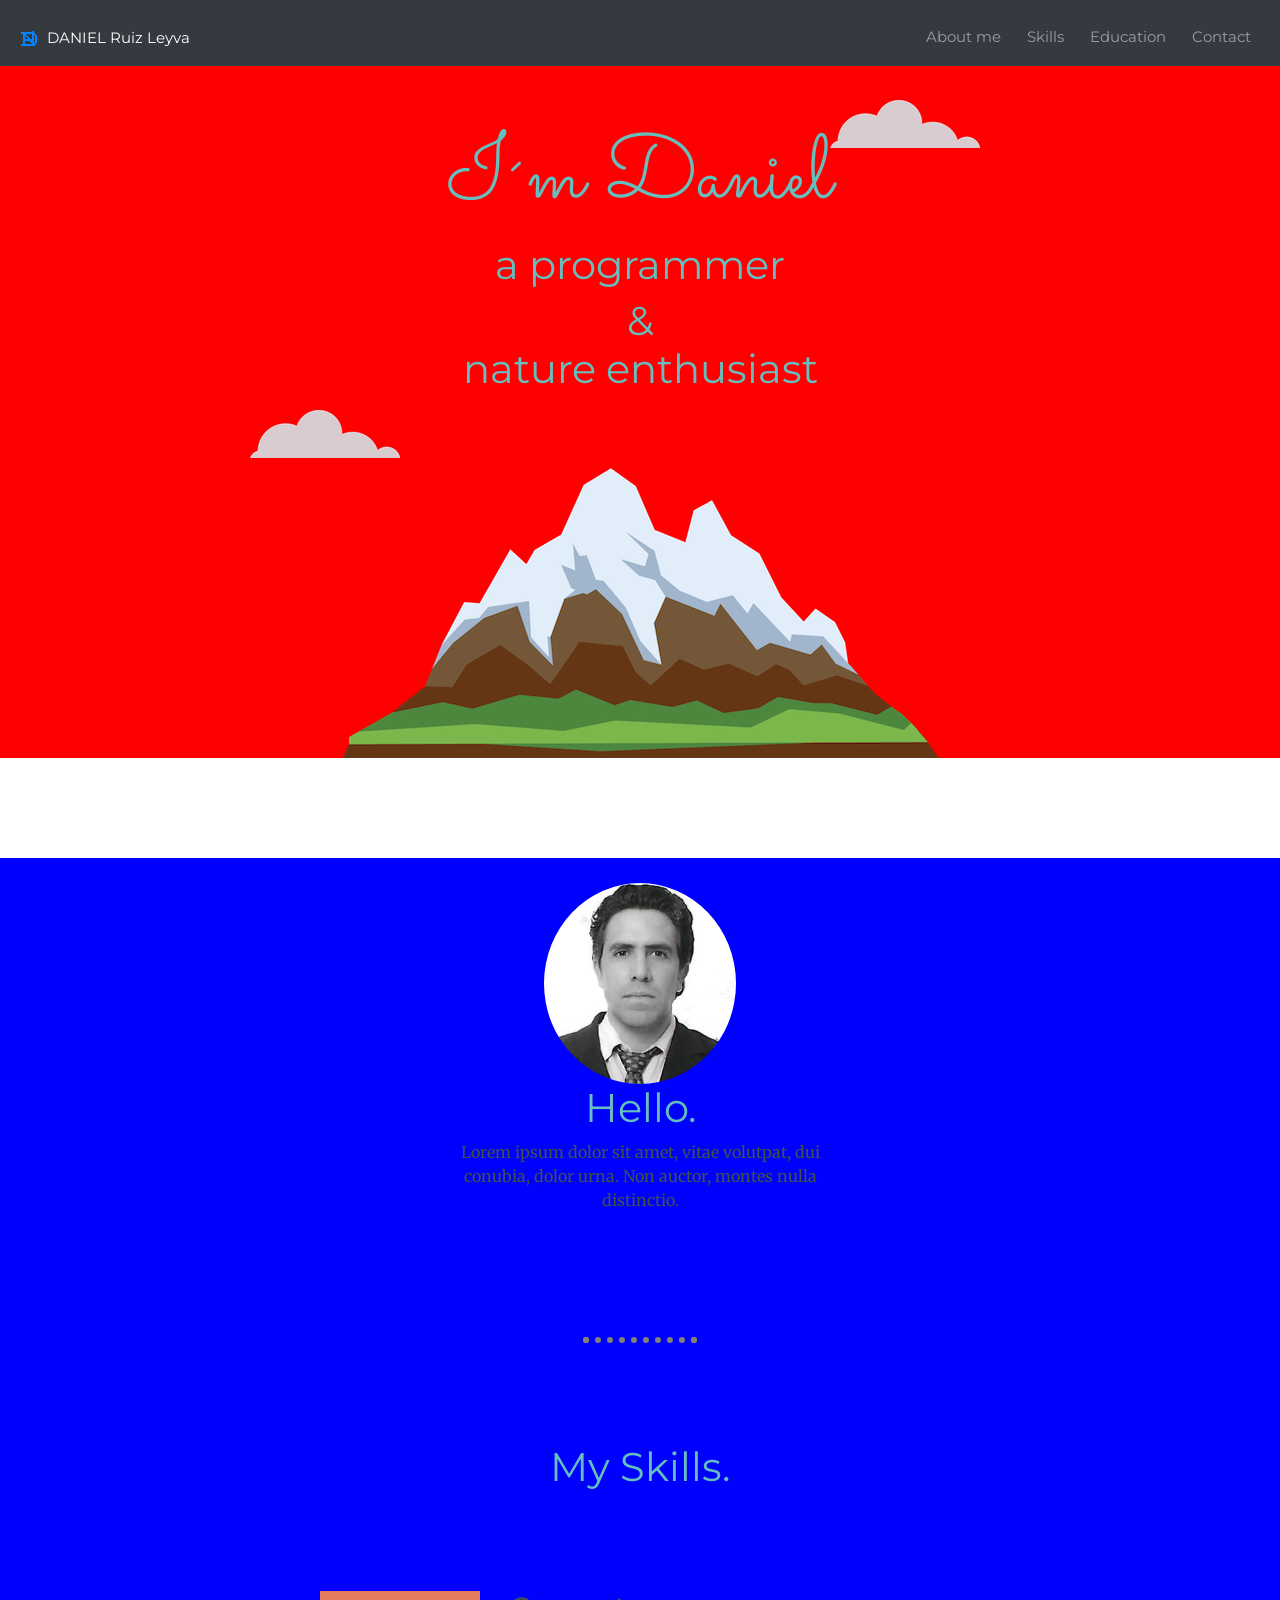
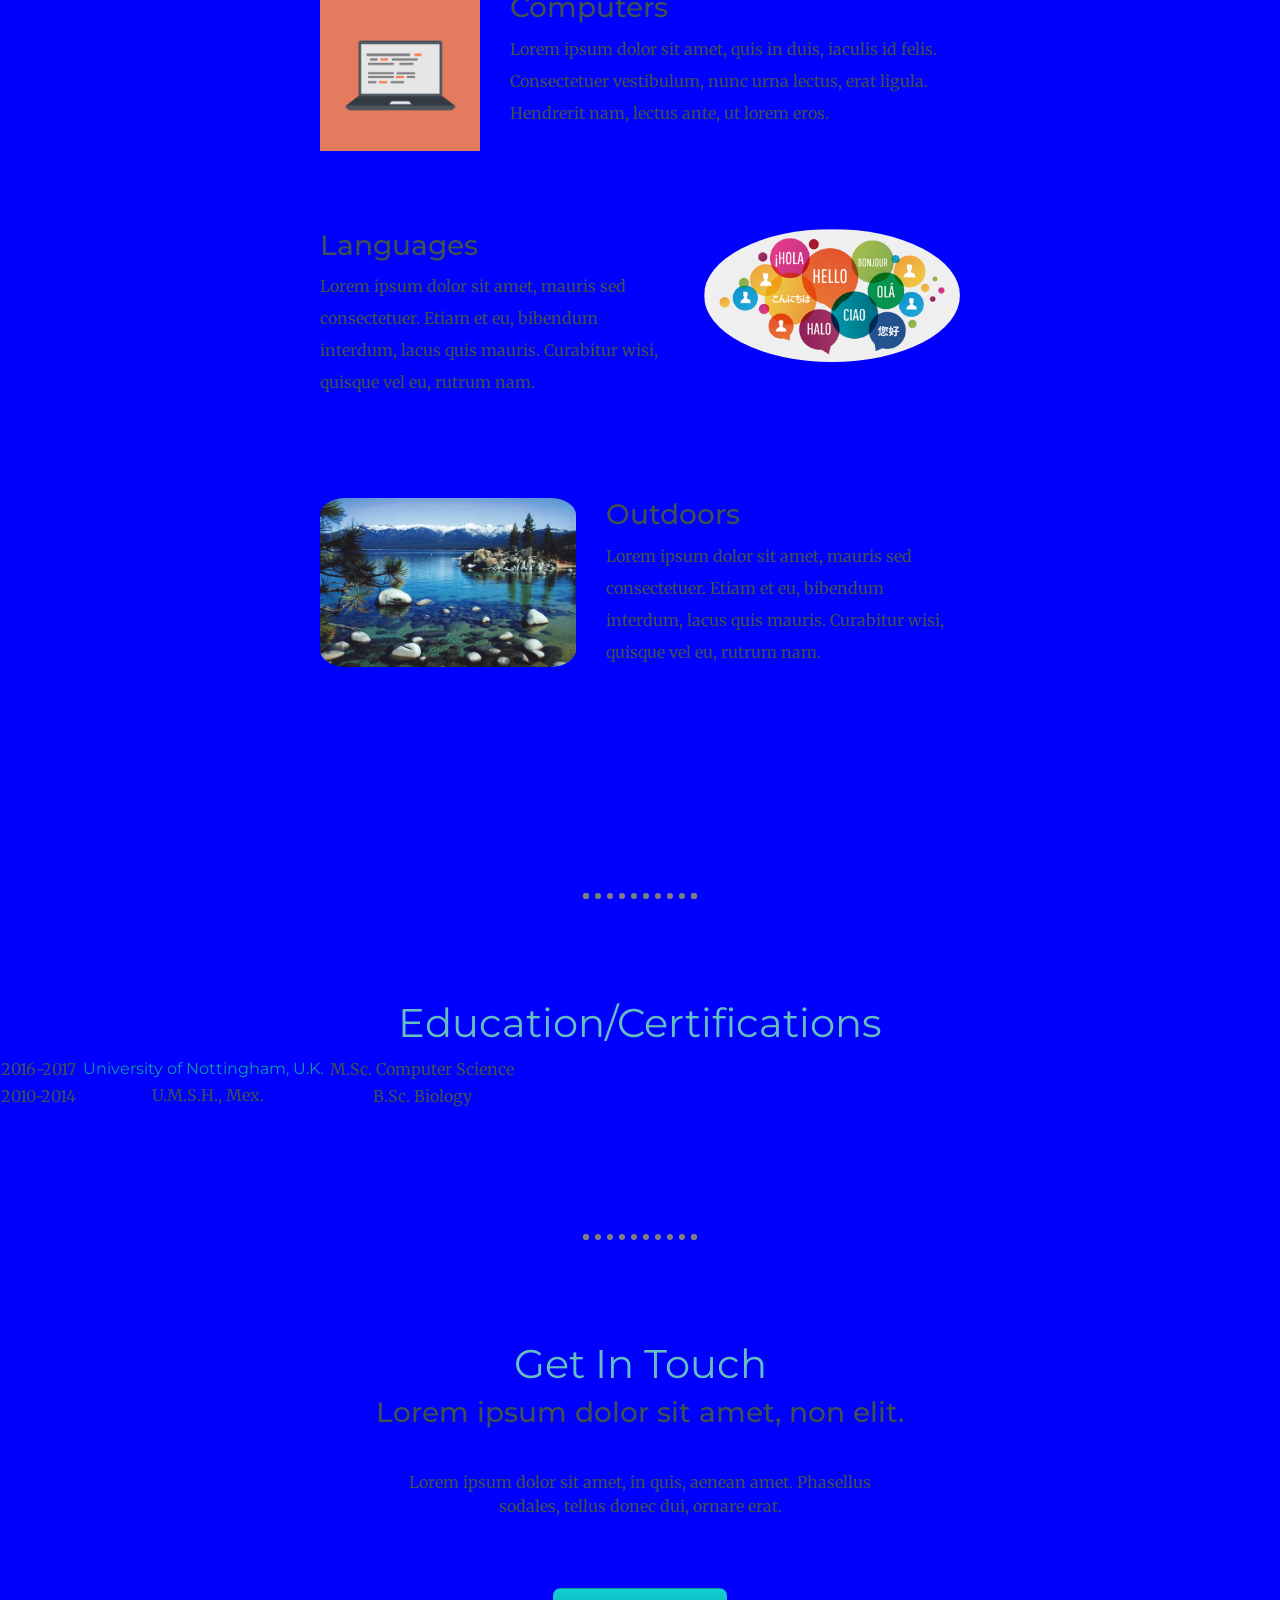
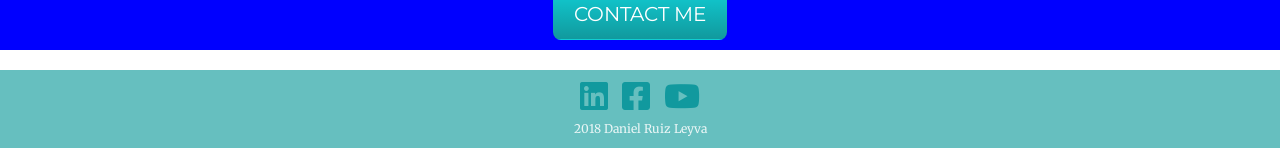
==== index.html @ 56e09401 "Add initial cv website files" ====
<!DOCTYPE html>
<html lang="en" dir="ltr">
  <head>
    <meta charset="utf-8">
    <title>Daniel Ruiz</title>

    <!-- CSS StyleSheets -->
    <link rel="stylesheet" href="https://stackpath.bootstrapcdn.com/bootstrap/4.1.3/css/bootstrap.min.css" integrity="sha384-MCw98/SFnGE8fJT3GXwEOngsV7Zt27NXFoaoApmYm81iuXoPkFOJwJ8ERdknLPMO" crossorigin="anonymous">
    <link rel="stylesheet" href="css/styles.css">

    <!-- Icon -->
    <link rel="icon" href="images/favicon.ico">

    <!-- Google Fonts -->
    <link href="https://fonts.googleapis.com/css?family=Merriweather|Montez|Montserrat|Sacramento" rel="stylesheet">

    <!-- Fontawesome Icons -->
    <link rel="stylesheet" href="https://use.fontawesome.com/releases/v5.5.0/css/all.css" integrity="sha384-B4dIYHKNBt8Bc12p+WXckhzcICo0wtJAoU8YZTY5qE0Id1GSseTk6S+L3BlXeVIU" crossorigin="anonymous">

    <!-- Bootstrap Scripts -->
    <script src="https://code.jquery.com/jquery-3.3.1.slim.min.js" integrity="sha384-q8i/X+965DzO0rT7abK41JStQIAqVgRVzpbzo5smXKp4YfRvH+8abtTE1Pi6jizo" crossorigin="anonymous"></script>
    <script src="https://cdnjs.cloudflare.com/ajax/libs/popper.js/1.14.3/umd/popper.min.js" integrity="sha384-ZMP7rVo3mIykV+2+9J3UJ46jBk0WLaUAdn689aCwoqbBJiSnjAK/l8WvCWPIPm49" crossorigin="anonymous"></script>
    <script src="https://stackpath.bootstrapcdn.com/bootstrap/4.1.3/js/bootstrap.min.js" integrity="sha384-ChfqqxuZUCnJSK3+MXmPNIyE6ZbWh2IMqE241rYiqJxyMiZ6OW/JmZQ5stwEULTy" crossorigin="anonymous"></script>

    <!-- Transparent NavBar script from: http://webseotips.com/make-transparent-navbar-visible-scrolling-bootstrap/ -->
    <script>
      $(window).scroll(function() {
      if($(this).scrollTop() > 80)  /*height in pixels when the navbar becomes navbar-default1*/
      {
          $('.navbar-default').addClass('navbar-default1');
      } else {
          $('.navbar-default').removeClass('navbar-default1');
      }
    });
    </script>
  </head>

  <body>
    <!-- Navigation Bar -->
    <nav class="navbar navbar-light fixed-top navbar-expand-lg navbar-dark bg-dark ">

       <a class="navbar-brand brand-name" href=""> <img class="brand-logo" src="images/favicon.ico" alt="">DANIEL <span>Ruiz Leyva</span></a>

       <button class="navbar-toggler" type="button" data-toggle="collapse" data-target="#navbarTogglerDemo02">
            <span class="navbar-toggler-icon"></span>
        </button>

        <div class="collapse navbar-collapse" id="navbarTogglerDemo02">

            <ul class="navbar-nav ml-auto">
                <li class="nav-item">
                    <a class="nav-link" href="#aboutme-section">About me</a>
                <li class="nav-item">
                    <a class="nav-link" href="#skills-section">Skills</a>
                </li>
                <li class="nav-item">
                    <a class="nav-link" href="#education-section">Education</a>
                </li>
                <li class="nav-item">
                    <a class="nav-link" href="#contact-section">Contact</a>
                </li>
            </ul>

        </div>
    </nav>

    <!-- Top Section Home -->
    <div class="top-container">
      <a name="home-section"></a>
      <img class="top-cloud" src="images/cloud.png" alt="">
      <h1>I´m Daniel</h1>
      <h2>a programmer</h2>
      <h2>& <br> nature enthusiast</h2>
      <img class="bottom-cloud" src="images/cloud.png" alt="">
      <img src="images/mountain.png" alt="">
    </div>

    <!-- Middle Section-->
    <div class="middle-container">
      <!--About me -->
      <a name="aboutme-section"></a>
      <div class="profile">
        <img class="photo" src="images/Yo_formal.jpg" alt="">
        <h2>Hello.</h2>
        <p class="intro">Lorem ipsum dolor sit amet, vitae volutpat, dui conubia, dolor urna. Non auctor, montes nulla distinctio.</p>
      </div>

      <a name="skills-section"></a>
      <hr>
      <!-- Skills -->
      <div class="skills">
        <h2>My Skills.</h2>
        <!-- skill 01 -->
        <div class="skill-row">
          <img class="skill01-img" src="images/computer.png" alt="">
          <h3>Computers</h3>
          <p>Lorem ipsum dolor sit amet, quis in duis, iaculis id felis. Consectetuer vestibulum, nunc urna lectus, erat ligula. Hendrerit nam, lectus ante, ut lorem eros.</p>
        </div>
        <!-- skill 02 -->
        <div class="skill-row">
          <img class="skill02-img" src="images/languages.png"  alt="">
          <h3>Languages</h3>
          <p>Lorem ipsum dolor sit amet, mauris sed consectetuer. Etiam et eu, bibendum interdum, lacus quis mauris. Curabitur wisi, quisque vel eu, rutrum nam.</p>
        </div>
        <!-- skill 03 -->
        <div class="skill-row">
          <img class="skill03-img" src="images/outdoors.jpg"  alt="">
          <h3>Outdoors</h3>
          <p>Lorem ipsum dolor sit amet, mauris sed consectetuer. Etiam et eu, bibendum interdum, lacus quis mauris. Curabitur wisi, quisque vel eu, rutrum nam.</p>
        </div>
      </div>

      <a name="education-section"></a>
      <hr>
      <!-- Education -->
      <div class="education">
        <h2>Education/Certifications</h2>
        <table aligh="right">
          <tr>
            <td>2016-2017</td>
            <td><a href="https://www.nottingham.ac.uk/" target="_blank"><img src="" alt="">University of Nottingham, U.K.</a></td>
            <td>M.Sc. Computer Science</td>
          </tr>
          <tr>
            <td>2010-2014</td>
            <td><a href="http://bios.biologia.umich.mx/index.html" target="_blank"></a><img src="" alt="">U.M.S.H., Mex.</td>
            <td>B.Sc. Biology</td>
          </tr>
        </table>
      </div>
      <a name="contact-section"></a>
      <hr>
      <!-- Contact -->
      <div class="contact-me">
        <h2>Get In Touch</h2>
        <h3>Lorem ipsum dolor sit amet, non elit.</h3>
        <p class="contact-message">Lorem ipsum dolor sit amet, in quis, aenean amet. Phasellus sodales, tellus donec dui, ornare erat.</p>
        <a class="btn" href="mailto:ruizleyvadaniel@gmail.com">CONTACT ME</a>
      </div>
    </div>

    <!-- Buttom section Links to web media -->
    <div class="buttom-container">
      <a class="footer-link" target="_blank" title="follow me on linkedin" href="#">
        <i class="icon fab fa-linkedin fa-2x"></i>
      </a>
      <a class="footer-link" target="_blank" title="follow me on facebook" href="https://www.facebook.com/daniel.ruiz.714">
        <i class="icon fab fa-facebook-square fa-2x"></i>
      </a>
      <a class="footer-link" target="_blank" title="follow me on youtube" href="https://www.youtube.com/PLACEHOLDER">
        <i class="icon fab fa-youtube fa-2x"></i>
      </a>
      <p class="copyright">2018 Daniel Ruiz Leyva</p>
    </div>

  </body>
</html>
---- css/styles.css ----
body{
  margin: 0;
  text-align: center;
  font-family: 'Merriweather', serif;
  color:#40514E;
}


h1{
  color: #66BFBF;
  margin: 0, auto;
  font-family: 'Sacramento', cursive;
  font-size:5.625rem;
  font-weight: normal;
}

h2{
  color: #66BFBF;
  font-family: 'Montserrat', sans-serif;
  font-size:2.5rem;
  font-weight: normal;
}

h3{
  color: 11999E;
  font-family: 'Montserrat', sans-serif;
}

hr{
  border:dotted grey 6px;
  border-bottom: none;
  width: 8%;
  margin: 100px auto;
}

a{
  color:#11999E;
  font-family: 'Montserrat', sans-serif;
  margin: 10px 5px;
  text-decoration: none;
}
a:hover{
  color: #EAF6F6;
}

table{
  align-content: center;
}
.footerlink-img{
  width: 1.5%;

}

.copyright{
  color:#EAF6F6;
  font-size:0.75rem;
  padding-top:5px;
  margin: 0px;
}

.top-container{
  /* background-color:#E4F9F5; */
  background-color:red;
  position: relative;
  padding-top:100px;
}

.middle-container{
  margin-top:100px;
  margin-bottom:20px;
  background-color:blue;

}

.buttom-container{
  background-color:#66BFBF;
  padding: 10px 0 10px;
  margin-top: 4px;

}

.skill-row{
  width: 50%;
  margin: 100px auto 100px auto;
  text-align: left;
  line-height: 2;

}

.top-cloud{
  position: absolute;
  right: 300px;
  top: 100px;
}

.bottom-cloud{
  position: absolute;
  left: 250px;
  bottom:300px;
}

.skill01-img{
  width: 25%;
  float: left;
  margin-right:30px;
}

.skill02-img{
  width: 40%;
  float: right;
  margin-left: 30px;
  border-radius: 50%;
}

.skill03-img{
  width: 40%;
  float: left;
  margin-right: 30px;
  border-radius: 10%;
}

.intro{
  width:30%;
  margin:auto;
}

.photo{
  width:15%;
  border-radius: 50%;
}
.navbar{
  font-size:15px;
}

.nav-item{
  height: 50px;
}

.brand-logo{
  padding-right: 10px;
}

.brand-name{
  font-size:15px;
  margin-top:0;
  margin-bottom: 0;
  padding-top: 15px;
}


.contact-message{
  width: 40%;
  margin: 40px auto 60px;
}

.btn {
  background: #11CDD4;
  background-image: -webkit-linear-gradient(top, #11CDD4, #11999D);
  background-image: -moz-linear-gradient(top, #11CDD4, #11999D);
  background-image: -ms-linear-gradient(top, #11CDD4, #11999D);
  background-image: -o-linear-gradient(top, #11CDD4, #11999D);
  background-image: linear-gradient(to bottom, #11CDD4, #11999D);
  -webkit-border-radius: 8;
  -moz-border-radius: 8;
  border-radius: 8px;
  font-family: 'Montserrat', sans-serif;
  color: #ffffff;
  font-size: 20px;
  padding: 10px 20px 10px 20px;
  text-decoration: none;
}

.btn:hover {
  background: #30E3CB;
  background-image: -webkit-linear-gradient(top, #30E3CB, #2BC4AD);
  background-image: -moz-linear-gradient(top, #30E3CB, #2BC4AD);
  background-image: -ms-linear-gradient(top, #30E3CB, #2BC4AD);
  background-image: -o-linear-gradient(top, #30E3CB, #2BC4AD);
  background-image: linear-gradient(to bottom, #30E3CB, #2BC4AD);
  text-decoration: none;
}

.navbar-default1 {
  background-color: rgba(0,0,0,0.51);
  border-color: rgba(0,0,0,0.51);
}
.navbar-default1 .navbar-brand {
  color: #ecf0f1;
}
.navbar-default1 .navbar-brand:hover,
.navbar-default1 .navbar-brand:focus {
  color: #ecdbff;
}
.navbar-default1 .navbar-text {
  color: #ecf0f1;
}
.navbar-default1 .navbar-nav > li > a {
  color: #ecf0f1;
}
.navbar-default1 .navbar-nav > li > a:hover,
.navbar-default1 .navbar-nav > li > a:focus {
  color: #ecdbff;
}
.navbar-default1 .navbar-nav > .active > a,
.navbar-default1 .navbar-nav > .active > a:hover,
.navbar-default1 .navbar-nav > .active > a:focus {
  color: #ecdbff;
  background-color: #8e44ad;
}
.navbar-default1 .navbar-nav > .open > a,
.navbar-default1 .navbar-nav > .open > a:hover,
.navbar-default1 .navbar-nav > .open > a:focus {
  color: #ecdbff;
  background-color: #8e44ad;
}
.navbar-default1 .navbar-toggle {
  border-color: #8e44ad;
}
.navbar-default1 .navbar-toggle:hover,
.navbar-default1 .navbar-toggle:focus {
  background-color: #8e44ad;
}
.navbar-default1 .navbar-toggle .icon-bar {
  background-color: #ecf0f1;
}
.navbar-default1 .navbar-collapse,
.navbar-default1 .navbar-form {
  border-color: #ecf0f1;
}
.navbar-default1 .navbar-link {
  color: #ecf0f1;
}
.navbar-default1 .navbar-link:hover {
  color: #ecdbff;
}

@media (max-width: 767px) {
  .navbar-default1 .navbar-nav .open .dropdown-menu > li > a {
    color: #ecf0f1;
  }
  .navbar-default1 .navbar-nav .open .dropdown-menu > li > a:hover,
  .navbar-default1 .navbar-nav .open .dropdown-menu > li > a:focus {
    color: #ecdbff;
  }
  .navbar-default1 .navbar-nav .open .dropdown-menu > .active > a,
  .navbar-default1 .navbar-nav .open .dropdown-menu > .active > a:hover,
  .navbar-default1 .navbar-nav .open .dropdown-menu > .active > a:focus {
    color: #ecdbff;
    background-color: #8e44ad;
  }
}
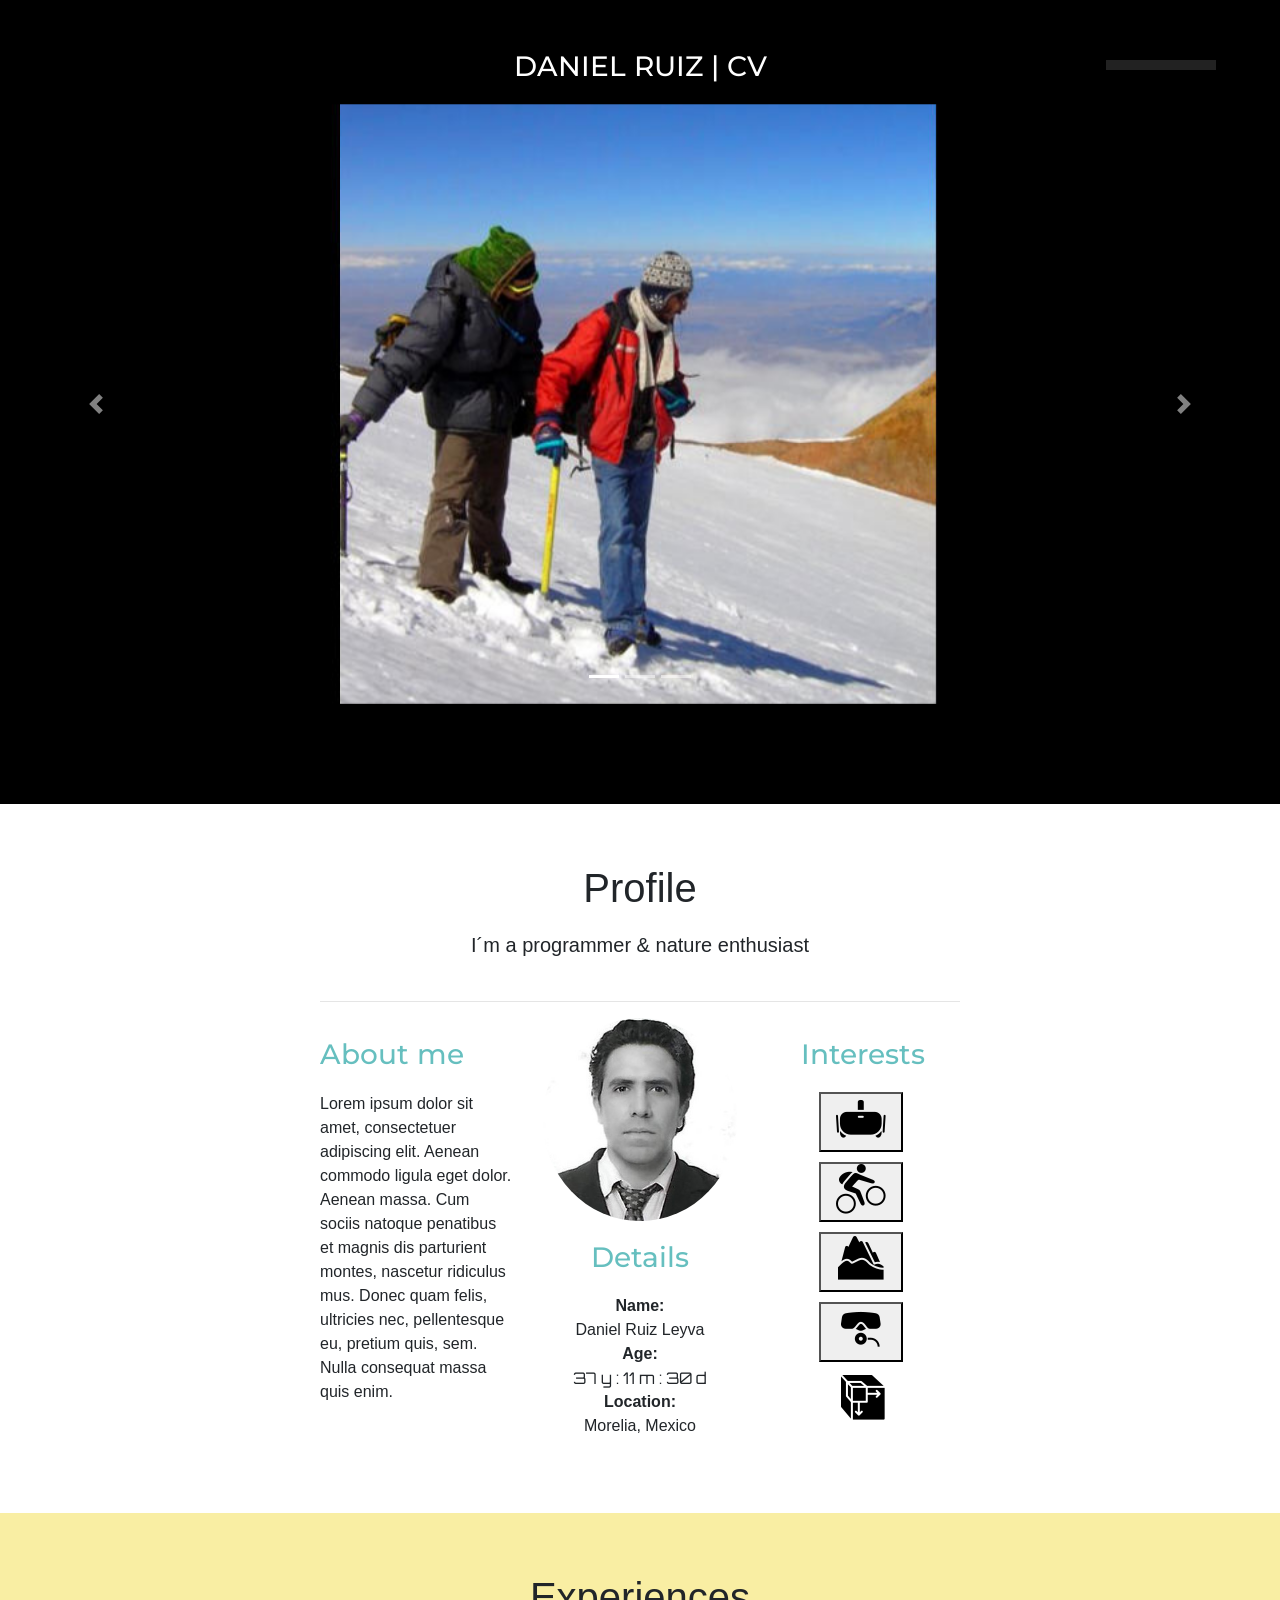
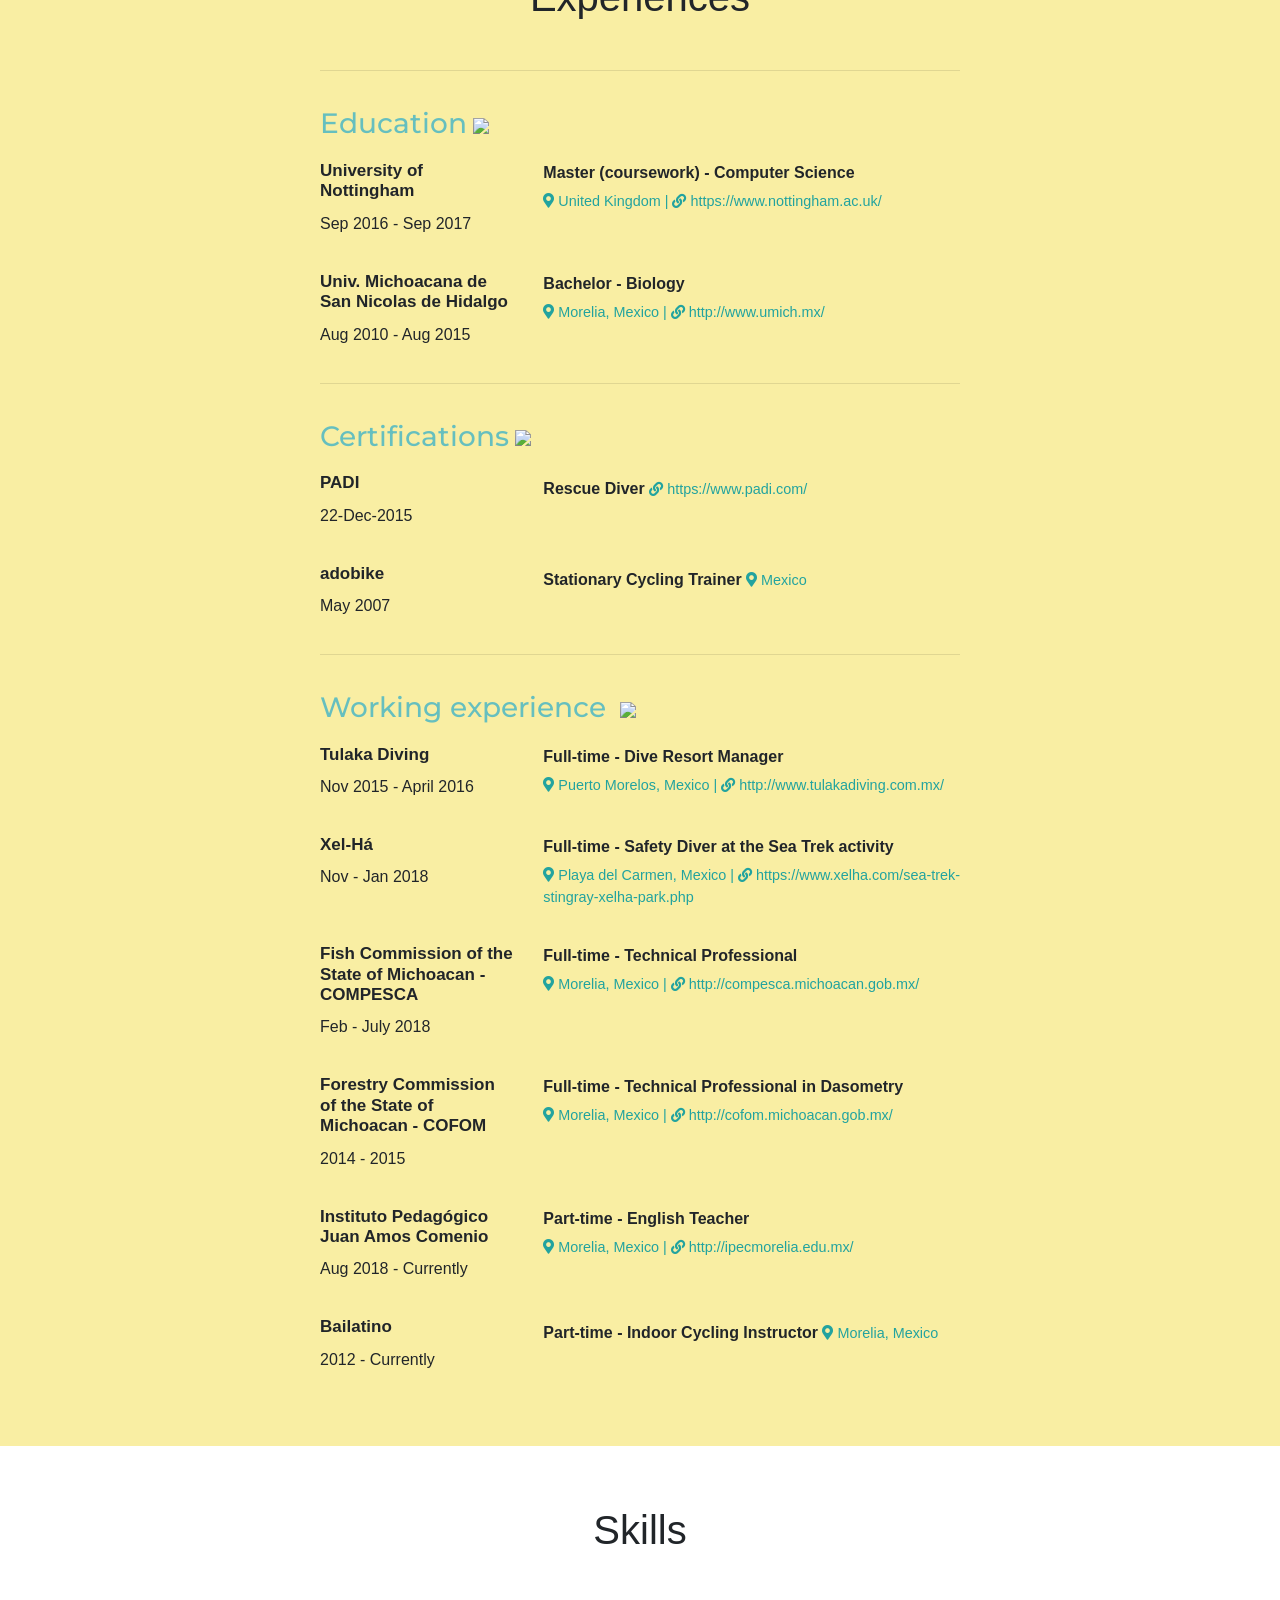
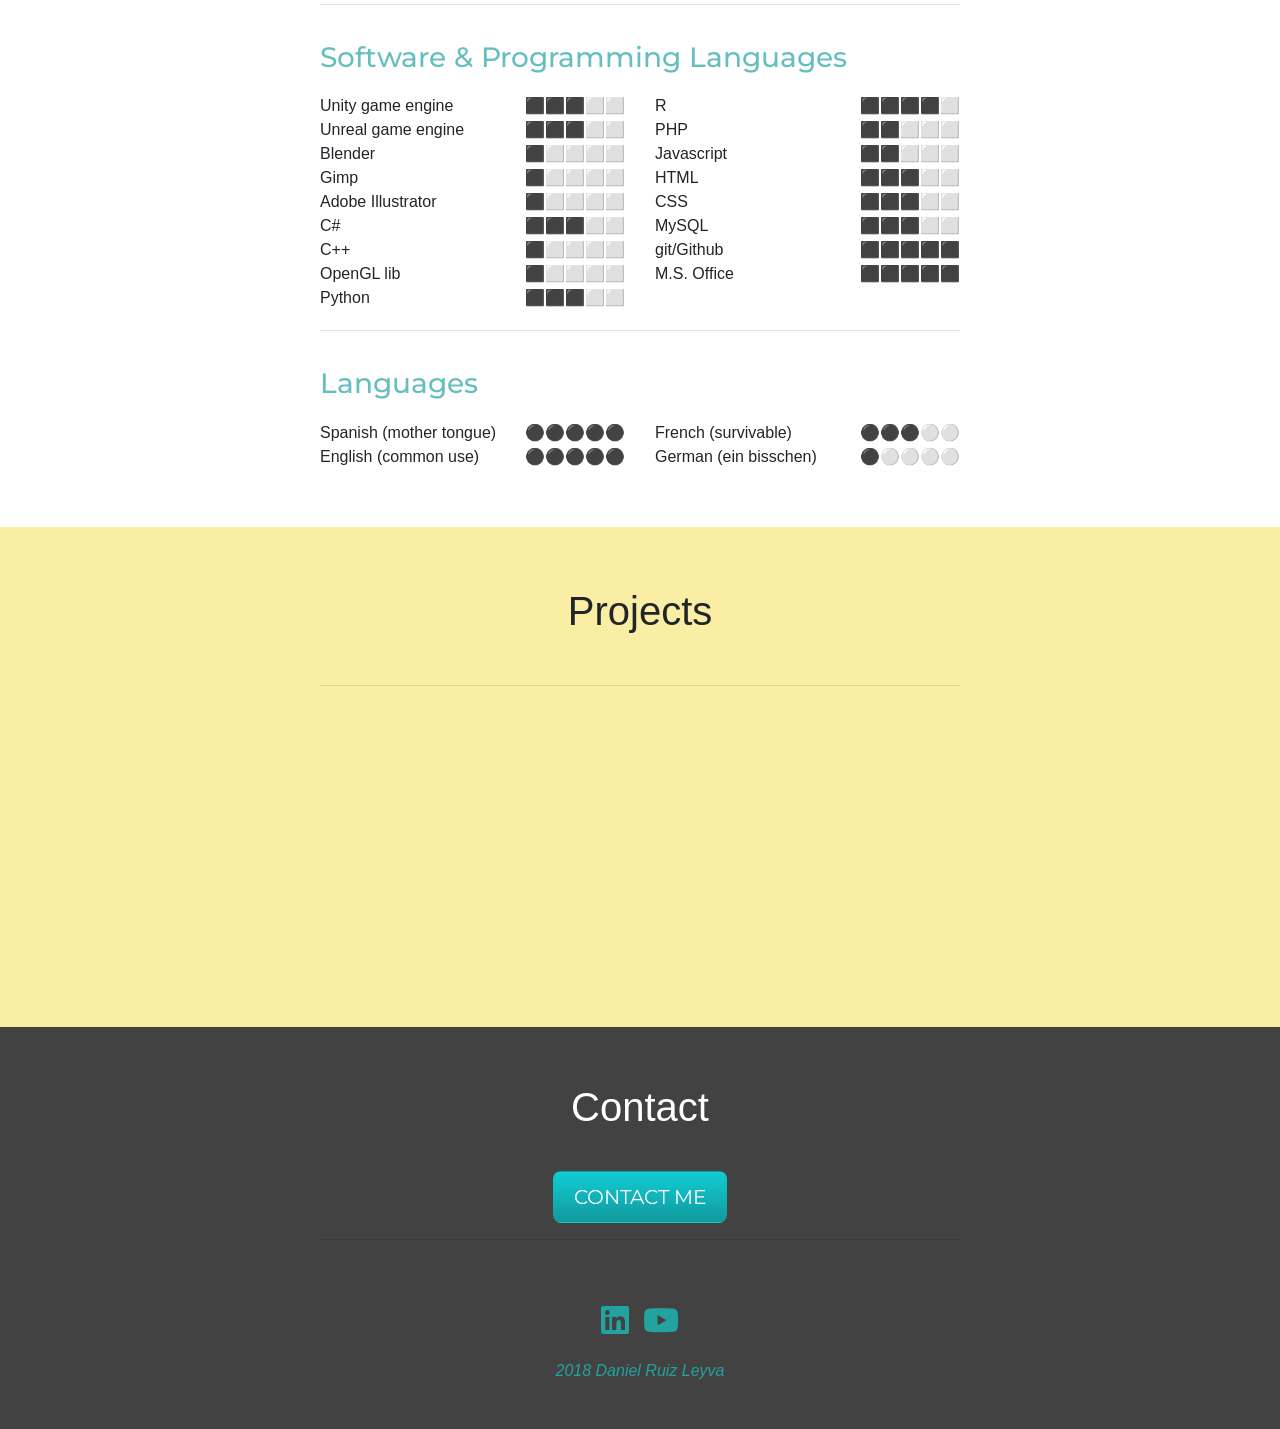
==== commit c2dbefda: "Add files via upload" ====
--- a/index.html
+++ b/index.html
@@ -1,157 +1,614 @@
-<!DOCTYPE html>
-<html lang="en" dir="ltr">
-  <head>
-    <meta charset="utf-8">
-    <title>Daniel Ruiz</title>
-
-    <!-- CSS StyleSheets -->
-    <link rel="stylesheet" href="https://stackpath.bootstrapcdn.com/bootstrap/4.1.3/css/bootstrap.min.css" integrity="sha384-MCw98/SFnGE8fJT3GXwEOngsV7Zt27NXFoaoApmYm81iuXoPkFOJwJ8ERdknLPMO" crossorigin="anonymous">
-    <link rel="stylesheet" href="css/styles.css">
-
-    <!-- Icon -->
-    <link rel="icon" href="images/favicon.ico">
-
-    <!-- Google Fonts -->
+<DOCTYPE html>
+<html lang="en" dir="ltr">
+  <head>
+    <meta charset="utf-8">
+    <title>Daniel Ruiz | CV</title>
+
+    <!-- CSS StyleSheets -->
+    <!-- BOOTSTRAP -->
+    <link rel="stylesheet" href="https://stackpath.bootstrapcdn.com/bootstrap/4.1.3/css/bootstrap.min.css" integrity="sha384-MCw98/SFnGE8fJT3GXwEOngsV7Zt27NXFoaoApmYm81iuXoPkFOJwJ8ERdknLPMO" crossorigin="anonymous">
+
+    <!-- Own style -->
+    <link rel="stylesheet" href="css/styles.css">
+
+    <!-- My logo Icon -->
+    <link rel="icon" href="images/favicon (2).ico">
+
+    <!-- Google Fonts -->
     <link href="https://fonts.googleapis.com/css?family=Merriweather|Montez|Montserrat|Sacramento" rel="stylesheet">
-
-    <!-- Fontawesome Icons -->
-    <link rel="stylesheet" href="https://use.fontawesome.com/releases/v5.5.0/css/all.css" integrity="sha384-B4dIYHKNBt8Bc12p+WXckhzcICo0wtJAoU8YZTY5qE0Id1GSseTk6S+L3BlXeVIU" crossorigin="anonymous">
-
-    <!-- Bootstrap Scripts -->
-    <script src="https://code.jquery.com/jquery-3.3.1.slim.min.js" integrity="sha384-q8i/X+965DzO0rT7abK41JStQIAqVgRVzpbzo5smXKp4YfRvH+8abtTE1Pi6jizo" crossorigin="anonymous"></script>
-    <script src="https://cdnjs.cloudflare.com/ajax/libs/popper.js/1.14.3/umd/popper.min.js" integrity="sha384-ZMP7rVo3mIykV+2+9J3UJ46jBk0WLaUAdn689aCwoqbBJiSnjAK/l8WvCWPIPm49" crossorigin="anonymous"></script>
-    <script src="https://stackpath.bootstrapcdn.com/bootstrap/4.1.3/js/bootstrap.min.js" integrity="sha384-ChfqqxuZUCnJSK3+MXmPNIyE6ZbWh2IMqE241rYiqJxyMiZ6OW/JmZQ5stwEULTy" crossorigin="anonymous"></script>
-
-    <!-- Transparent NavBar script from: http://webseotips.com/make-transparent-navbar-visible-scrolling-bootstrap/ -->
-    <script>
-      $(window).scroll(function() {
-      if($(this).scrollTop() > 80)  /*height in pixels when the navbar becomes navbar-default1*/
-      {
-          $('.navbar-default').addClass('navbar-default1');
-      } else {
-          $('.navbar-default').removeClass('navbar-default1');
-      }
-    });
-    </script>
-  </head>
-
-  <body>
-    <!-- Navigation Bar -->
-    <nav class="navbar navbar-light fixed-top navbar-expand-lg navbar-dark bg-dark ">
-
-       <a class="navbar-brand brand-name" href=""> <img class="brand-logo" src="images/favicon.ico" alt="">DANIEL <span>Ruiz Leyva</span></a>
-
-       <button class="navbar-toggler" type="button" data-toggle="collapse" data-target="#navbarTogglerDemo02">
-            <span class="navbar-toggler-icon"></span>
-        </button>
-
-        <div class="collapse navbar-collapse" id="navbarTogglerDemo02">
-
-            <ul class="navbar-nav ml-auto">
-                <li class="nav-item">
-                    <a class="nav-link" href="#aboutme-section">About me</a>
-                <li class="nav-item">
-                    <a class="nav-link" href="#skills-section">Skills</a>
-                </li>
-                <li class="nav-item">
-                    <a class="nav-link" href="#education-section">Education</a>
-                </li>
-                <li class="nav-item">
-                    <a class="nav-link" href="#contact-section">Contact</a>
-                </li>
+    <link href="https://fonts.googleapis.com/css?family=Orbitron" rel="stylesheet">
+
+    <!-- Fontawesome Icons/icons8.com -->
+    <link rel="stylesheet" href="https://use.fontawesome.com/releases/v5.5.0/css/all.css" integrity="sha384-B4dIYHKNBt8Bc12p+WXckhzcICo0wtJAoU8YZTY5qE0Id1GSseTk6S+L3BlXeVIU" crossorigin="anonymous">
+    <a href="https://icons8.com/icon/89300/oculus-rift-filled"></a>
+  </head>
+
+  <body>
+    <!-- Navigation Bar -->
+    <!-- <nav class="navbar navbar-light fixed-top navbar-expand-lg navbar-dark bg-dark ">
+
+       <a class="navbar-brand brand-name" href="#home"> <img class="brand-logo" src="images/favicon.ico" alt="">ANIEL <span></span></a>
+
+       <button class="navbar-toggler" type="button" data-toggle="collapse" data-target="#navbarTogglerDemo02">
+            <span class="navbar-toggler-icon"></span>
+        </button>
+
+        <div class="collapse navbar-collapse" id="navbarTogglerDemo02">
+
+            <ul class="navbar-nav ml-auto">
+                <li class="nav-item">
+                    <a class="nav-link" href="#profile">Profile</a>
+                <li class="nav-item">
+                    <a class="nav-link" href="#experiences">Experiences</a>
+                </li>
+                <li class="nav-item">
+                    <a class="nav-link" href="#skills">Skills</a>
+                </li>
+                <li class="nav-item">
+                    <a class="nav-link" href="#contact">Contact</a>
+                </li>
+            </ul>
+        </div>
+    </nav> -->
+
+    <nav class="navbar navbar-default fixed" id="navbar-example" role="navigation">
+          <!-- Brand and toggle get grouped for better mobile display -->
+          <div class="navbar-header">
+            <button type="button" class="navbar-toggler" data-toggle="collapse" data-target=".navbar-ex1-collapse">
+              <span class="sr-only">Toggle navigation</span>
+              <span class="icon-bar"></span>
+              <span class="icon-bar"></span>
+              <span class="icon-bar"></span>
+            </button>
+          </div>
+
+          <!-- Collect the nav links, forms, and other content for toggling -->
+          <div class="collapse navbar-collapse navbar-ex1-collapse">
+            <ul class="nav navbar-nav">
+              <li class="active"><a href="#home">Home</a></li>
+              <li><a href="#profile">Profile</a></li>
+              <li><a href="#experiences">Experiences</a></li>
+              <li><a href="#skills">Skills</a></li>
+                        <li><a href="#projects">Projects</a></li>
+              <li><a href="#contact">Contact</a></li>
             </ul>
+          </div><!-- /.navbar-collapse -->
+        </nav>
+
+    <!-- Home -->
+    <section id="home">
+      <h3 class="brand">DANIEL RUIZ | CV</h3>
+      <!-- <img class="brand-logo" src="images/favicon.ico" alt="">DANIEL</img> -->
+        <div id="carouselExampleIndicators" class="carousel slide" data-ride="carousel" data-interval="3000">
+          <ol class="carousel-indicators">
+            <li data-target="#carouselExampleIndicators" data-slide-to="0" class="active"></li>
+            <li data-target="#carouselExampleIndicators" data-slide-to="1"></li>
+            <li data-target="#carouselExampleIndicators" data-slide-to="2"></li>
+          </ol>
+          <div class="carousel-inner">
+            <div class="carousel-item active">
+              <img class="d-block w-100 car-img" src="images/home-orizaba.jpg" alt="First slide">
+            </div>
+            <div class="carousel-item">
+              <img class="d-block w-100 car-img" src="images/hiking-dinorwic-small.jpg" alt="First slide">
+            </div>
+            <div class="carousel-item">
+              <img class= "d-block w-100" src="images/diving.jpg" alt="Second slide">
+            </div>
+            <!-- <div class="carousel-item">
+              <img class="d-block w-100" src="images/diving.jpg" alt="Third slide">
+            </div> -->
+          </div>
+          <a class="carousel-control-prev" href="#carouselExampleIndicators" role="button" data-slide="prev">
+            <span class="carousel-control-prev-icon" aria-hidden="true"></span>
+            <span class="sr-only">Previous</span>
+          </a>
+          <a class="carousel-control-next" href="#carouselExampleIndicators" role="button" data-slide="next">
+            <span class="carousel-control-next-icon" aria-hidden="true"></span>
+            <span class="sr-only">Next</span>
+          </a>
+        </div>
+    </section>
+
+    <!-- Profile -->
+    <section id="profile">
+      <h2>Profile</h2>
+      <p class="lead">I´m a programmer & nature enthusiast</p>
+      <div class="container-fluid">
+        <hr>
+        <div class="row">
+          <div class="col-md-4">
+              <h3>About me</h3>
+          		<p>
+          			Lorem ipsum dolor sit amet, consectetuer adipiscing elit. Aenean commodo ligula eget dolor. Aenean massa. Cum sociis natoque penatibus et magnis dis parturient montes, nascetur ridiculus mus. Donec quam felis, ultricies nec, pellentesque eu, pretium quis, sem. Nulla consequat massa quis enim.
+              </p>
+            </div>
+          <div class="col-md-4 text-center">
+            <img class="profile-img" src="images/Yo_formal.jpg" alt="Daniel photo" width="246" height="246">
+            <h3>Details</h3>
+            <p class="details">
+            			<strong>Name:</strong><br>
+            			Daniel Ruiz Leyva<br>
+            			<strong>Age:</strong><br>
+                  <div class="digital">
+                    <span class="years">0</span> y : <span class="months">0</span> m : <span class="days">0</span> d<br>
+                  </div>
+            			<strong>Location:</strong><br>
+            			Morelia, Mexico
+            </p>
+          </div>
+          <div class="col-md-4 text-center">
+            <h3>Interests</h3>
+            <ul class="no-bullets">
+            <li><button class="profile-button vr"><img class="interest-img" src="images\icons8-oculus-rift-filled-50.png" alt=""></button></li>
+            <li><button class="profile-button cycling"><img class="interest-img" src="images\icons8-cycling-mountain-bike-filled-50.png" alt=""></button></li>
+            <li><button class="profile-button hiking"><img class="interest-img" src="images\icons8-alps-filled-50.png" alt=""></button></li>
+            <li><button class="profile-button scuba"><img class="interest-img" src="images\icons8-scuba-mask-filled-50.png" alt=""></button></li>
+            <li><img class="interest-img" src="images\icons8-3d-model-filled-50.png" alt=""></li>
+            </ul>
+              </p>
+            </div>
+        </div>
+      </div>
+    </section>
+
+    <!-- Experiences -->
+    <section id="experiences">
+      <h2>Experiences</h2>
+      <div class="container-fluid">
+        <hr>
+        <div class="education">
+
+
+          <h3>Education<button type="button" name="button"><img src="https://img.icons8.com/material-rounded/16/000000/chevron-down.png"></button></h3>
+            <div class="row">
+            <div class="col-md-4">
+              <h4><strong>University of Nottingham</strong></h4>
+              <p class="experience-period">
+                Sep 2016 - Sep 2017
+              </p>
+            </div>
+            <div class="col-md-8">
+              <p>
+                <strong>Master (coursework) - Computer Science</strong>
+                <span class="hidden title-experience">
+                I acquired practical experience on relational database design and implementation, principles of web interface programming,
+                object-oriented programming. The theory about systems and networks was covered   too. I focused my elective modules on games design and programming, computer graphics principles, and virtual reality technologies.
+                <br><span class="attachment-experience"><strong>Dissertation (serious games):</strong>
+                  "Qualitative evaluation of interaction techniques for a virtual underwater environment for simulation of scuba diving training and experiences."
+                  <br>I designed, programmed and evaluated the control mechanics for a v.r. game that runs on Oculus Rift.  The prototype was conceived as a tool to improve the education of diving concepts and to review underwater rescue manoeuvres in an interactive and immersive manner.</span>
+                </span>
+                <span class="experience-details">
+                  <span class="fas fa-map-marker-alt"></span>
+                  <span class="location">United Kingdom</span>
+                  <span class="seperator">|</span>
+                  <span class="link">
+                    <span class="fas fa-link"></span>
+                    <a href="https://www.nottingham.ac.uk/" target="_blank">https://www.nottingham.ac.uk/</a>
+  					      </span>
+                </span>
+              </p>
+            </div>
+          </div>
+            <div class="row">
+            <div class="col-md-4">
+              <h4><strong>Univ. Michoacana de San Nicolas de Hidalgo</strong></h4>
+              <p class="experience-period">
+                Aug 2010 - Aug 2015
+              </p>
+            </div>
+            <div class="col-md-8">
+              <p>
+                <strong>Bachelor - Biology</strong>
+                <span class="hidden title-experience">
+                  The education gave me a comprehensive vision of the broad field of biological sciences and helped me develop analytical thinking.
+                  I gained practical experience in data processing and analysis using scripting languages; building an evaluating simple mathematical models of biological phenomena;
+                  climbing trees using rappel equipment; scuba diving and coral reef sampling techniques; and in applying standard techniques used in a molecular biology laboratory.
+                  <br><span class="attachment-experience"><strong>Thesis (forest hidrology):</strong> "Vertical profile of air temperature and relative humidity inside the canopy of a pine-oak forest south of Cuitzeo basin."
+                  <br>My project was about characterizing microclimate variables along the height of a pine-oak forest canopy.
+                    To achieve this, an improvised datalogger system with a network of vertical distributed sensors was designed and built to be deployed inside the forest. The latter required learning tree
+                    climbing techniques to access the canopy.</span> <a class="experience-details" href="files\DRL-BScThesis.pdf" target="_blank">Download</a>
+                    <!-- <span></span> -->
+                </span>
+                <span class="experience-details">
+                  <span class="fas fa-map-marker-alt"></span>
+                  <span class="location">Morelia, Mexico</span>
+                  <span class="seperator">|</span>
+                  <span class="link">
+                    <span class="fas fa-link"></span>
+                    <a href="http://www.umich.mx/" target="_blank">http://www.umich.mx/</a>
+  					      </span>
+                </span>
+              </p>
+            </div>
+          </div>
+        </div>
+        <hr>
+        <div class="certification">
+
+
+          <h3>Certifications<button type="button" name="button"><img src="https://img.icons8.com/material-rounded/16/000000/chevron-down.png"></button></h3>
+          <div class="row">
+            <div class="col-md-4">
+              <h4><strong>PADI</strong></h4>
+              <p class="experience-period">
+                22-Dec-2015
+              </p>
+            </div>
+            <div class="col-md-8">
+              <p>
+                <strong>Rescue Diver</strong>
+                <span class="hidden title-experience">
+                  The course prepares divers to deal with dive emergencies, minor and major, using a variety of techniques.
+                </span>
+                <span class="experience-details">
+                  <!-- <span class="location">Mexico</span>
+                  <span class="seperator">|</span> -->
+                  <span class="link">
+                    <span class="fas fa-link"></span>
+                    <a href="https://www.padi.com/" target="_blank">https://www.padi.com/</a>
+  					      </span>
+                </span>
+              </p>
+            </div>
+          </div>
+          <div class="row">
+            <div class="col-md-4">
+              <h4><strong>adobike</strong></h4>
+              <p class="experience-period">
+                May 2007
+              </p>
+            </div>
+            <div class="col-md-8">
+              <p>
+                <strong>Stationary Cycling Trainer</strong>
+                <span class=" hidden title-experience">
+                I learned to design stationary cycling sessions and training programs adequate for the discipline. The overall duration was 40 hours, combining theory and indoor cycling sessions.
+                </span>
+                <span class="experience-details">
+                  <span class="fas fa-map-marker-alt"></span>
+                  <span class="location">Mexico</span>
+                  <!-- <span class="seperator">|</span>
+                  <span class="link">
+                    <span class="fas fa-link"></span>
+                    <a href="https://www.nottingham.ac.uk/" target="_blank">https://www.nottingham.ac.uk/</a> -->
+  					      </span>
+                </span>
+              </p>
+            </div>
+          </div>
+        </div>
+        <hr>
+        <div class="workexperience">
+
+
+          <h3>Working experience <button type="button" name="button"><img src="https://img.icons8.com/material-rounded/16/000000/chevron-down.png"></button></h3>
+          <!-- tulaka diving -->
+          <div class="row">
+            <div class="col-md-4">
+              <h4><strong>Tulaka Diving</strong></h4>
+              <p class="experience-period">
+                Nov 2015 - April 2016
+              </p>
+            </div>
+            <div class="col-md-8">
+              <p>
+                <strong>Full-time - Dive Resort Manager</strong>
+                <span class="hidden title-experience">
+                  •Provide retail customer service. •Promote diving courses. •Cash management.
+                  •Booking management. •Manage the business social networks.
+                  •Prepare diving equipment and schedule supply of air tanks.
+                </span>
+                <span class="experience-details">
+                  <span class="fas fa-map-marker-alt"></span>
+                  <span class="location">Puerto Morelos, Mexico</span>
+                  <span class="seperator">|</span>
+                  <span class="link">
+                    <span class="fas fa-link"></span>
+                    <a href="http://www.tulakadiving.com.mx/" target="_blank">http://www.tulakadiving.com.mx/</a>
+  					      </span>
+                </span>
+              </p>
+            </div>
+          </div>
+          <!-- xelha -->
+          <div class="row">
+            <div class="col-md-4">
+              <h4><strong>Xel-Há</strong></h4>
+              <p class="experience-period">
+                Nov - Jan 2018
+              </p>
+            </div>
+            <div class="col-md-8">
+              <p>
+                <strong>Full-time - Safety Diver at the Sea Trek activity</strong>
+                <span class="hidden title-experience">
+                  Assist clients with the use of the diving equipment and approach marine life near their path during an underwater walking activity in an ecological marine park.
+                </span>
+                <span class="experience-details">
+                  <span class="fas fa-map-marker-alt"></span>
+                  <span class="location">Playa del Carmen, Mexico</span>
+                  <span class="seperator">|</span>
+                  <span class="link">
+                    <span class="fas fa-link"></span>
+                    <a href="https://www.xelha.com/sea-trek-stingray-xelha-park.php" target="_blank">https://www.xelha.com/sea-trek-stingray-xelha-park.php</a>
+                </span>
+              </p>
+            </div>
+          </div>
+          <div class="row">
+            <div class="col-md-4">
+              <h4><strong>Fish Commission of the State of Michoacan - COMPESCA</strong></h4>
+              <p class="experience-period">
+                Feb - July 2018
+              </p>
+            </div>
+            <div class="col-md-8">
+              <p>
+                <strong>Full-time - Technical Professional</strong>
+                <span class="hidden title-experience">
+                  •	Manage the database of fishers around the State and collaborate in the administrative affairs of the endemic fish and marine turtle conservation programs.
+                  •	Organization and execution of awareness-fund raising activities during the world turtle day.
+                  • Promote the consumption of local fish products through its sale in different parts of the city.
+                  •	Writing of technical reports.
+                </span>
+                <span class="experience-details">
+                  <span class="fas fa-map-marker-alt"></span>
+                  <span class="location">Morelia, Mexico</span>
+                  <span class="seperator">|</span>
+                  <span class="link">
+                    <span class="fas fa-link"></span>
+                    <a href="http://compesca.michoacan.gob.mx/" target="_blank">http://compesca.michoacan.gob.mx/</a>
+  					      </span>
+                </span>
+              </p>
+            </div>
+          </div>
+          <div class="row">
+            <div class="col-md-4">
+              <h4><strong>Forestry Commission of the State of Michoacan - COFOM</strong></h4>
+              <p class="experience-period">
+                2014 - 2015
+              </p>
+            </div>
+            <div class="col-md-8">
+              <p>
+                <strong>Full-time - Technical Professional in Dasometry</strong>
+                <span class="hidden title-experience">
+                  I worked during the edition stage of a forest and soil inventory for the state of Michoacan.<br>
+                  •	Database management.
+                  •	Chapter editing and data plotting.
+                  •	Field photographer.
+                  •	Collaborate with the organization of workshops on forest inventory.
+                  •	Support reforestation events.
+                  <br>
+                  <span class="attachment-experience"><strong>Publication:</strong> Alvarado D. L.,
+                    Andrade S.D., Garibay G. G.A., Ruiz L. D., M.Y. Torres L. y F. Vázquez Carmona. 2015.
+                    Inventario Estatal Forestal y de Suelos Michoacán 2014. Comisión Forestal del Estado de Michoacán.
+                    (COFOM) Morelia, Michoacán, México. 687 pp.
+                  </span>
+                </span>
+                <span class="experience-details">
+                  <span class="fas fa-map-marker-alt"></span>
+                  <span class="location">Morelia, Mexico</span>
+                  <span class="seperator">|</span>
+                  <span class="link">
+                    <span class="fas fa-link"></span>
+                    <a href="http://cofom.michoacan.gob.mx/" target="_blank">http://cofom.michoacan.gob.mx/</a>
+  					      </span>
+                </span>
+              </p>
+            </div>
+          </div>
+          <div class="row">
+            <div class="col-md-4">
+              <h4><strong>Instituto Pedagógico Juan Amos Comenio</strong></h4>
+
+              <p class="experience-period">
+                Aug 2018 - Currently
+              </p>
+            </div>
+            <div class="col-md-8">
+              <p>
+                <strong>Part-time - English Teacher</strong>
+                <span class="hidden title-experience">
+                  I teach English at secondary and high school levels.
+                </span>
+                <span class="experience-details">
+                  <span class="fas fa-map-marker-alt"></span>
+                  <span class="location">Morelia, Mexico</span>
+                  <span class="seperator">|</span>
+                  <span class="link">
+                    <span class="fas fa-link"></span>
+                    <a href="http://ipecmorelia.edu.mx/" target="_blank">http://ipecmorelia.edu.mx/</a>
+  					      </span>
+                </span>
+              </p>
+            </div>
+          </div>
+          <div class="row">
+            <div class="col-md-4">
+              <h4><strong>Bailatino</strong></h4>
+              <p class="experience-period">
+                2012 - Currently
+              </p>
+            </div>
+            <div class="col-md-8">
+              <p>
+                <strong>Part-time - Indoor Cycling Instructor</strong>
+                <span class="hidden title-experience">
+                  I have worked as spinning instructor occasionally over the years.
+                </span>
+                <span class="experience-details">
+                  <span class="fas fa-map-marker-alt"></span>
+                  <span class="location">Morelia, Mexico</span>
+                  <!-- <span class="seperator">|</span>
+                  <span class="link"> -->
+                    <!-- <span class="fas fa-link"></span> -->
+                    <a href="https://www.padi.com/" target="_blank"></a>
+  					      </span>
+                </span>
+              </p>
+            </div>
+          </div>
+        </div>
+      </div>
+    </section>
+
+    <!-- Skills -->
+    <section id="skills">
+      <h2>Skills</h2>
+      <div class="container-fluid">
+        <hr>
+        <h3>Software & Programming Languages</h3>
+        <div class="row">
+          <div class="col-md-6">
+            <ul class="no-bullets">
+              <li>
+                <span class="ability-title">Unity game engine</span>
+                <span class="ability-score">⬛⬛⬛⬜⬜</span>
+              </li>
+              <li>
+                <span class="ability-title">Unreal game engine</span>
+                <span class="ability-score">⬛⬛⬛⬜⬜</span>
+              </li>
+              <li>
+                <span class="ability-title">Blender</span>
+                <span class="ability-score">⬛⬜⬜⬜⬜</span>
+              </li>
+              <li>
+                <span class="ability-title">Gimp</span>
+                <span class="ability-score">⬛⬜⬜⬜⬜</span>
+              </li>
+              <li>
+                <span class="ability-title">Adobe Illustrator</span>
+                <span class="ability-score">⬛⬜⬜⬜⬜</span>
+              </li>
+              <li>
+                <span class="ability-title">C#</span>
+                <span class="ability-score">⬛⬛⬛⬜⬜</span>
+              </li>
+              <li>
+                <span class="ability-title">C++</span>
+                <span class="ability-score">⬛⬜⬜⬜⬜</span>
+              </li>
+              <li>
+                <span class="ability-title">OpenGL lib</span>
+                <span class="ability-score">⬛⬜⬜⬜⬜</span>
+              </li>
+              <li>
+                <span class="ability-title">Python</span>
+                <span class="ability-score">⬛⬛⬛⬜⬜</span>
+              </li>
+            </ul>
+          </div>
+          <div class="col-md-6">
+            <ul class="no-bullets">
+              <li>
+                <span class="ability-title">R</span>
+                <span class="ability-score">⬛⬛⬛⬛⬜</span>
+              </li>
+              <li>
+                <span class="ability-title">PHP</span>
+                <span class="ability-score">⬛⬛⬜⬜⬜</span>
+              </li>
+              <li>
+                <span class="ability-title">Javascript</span>
+                <span class="ability-score">⬛⬛⬜⬜⬜</span>
+              </li>
+              <li>
+                <span class="ability-title">HTML</span>
+                <span class="ability-score">⬛⬛⬛⬜⬜ </span>
+              </li>
+              <li>
+                <span class="ability-title">CSS
+                <span class="ability-score">⬛⬛⬛⬜⬜ </span>
+              </li>
+              <li>
+                <span class="ability-title">MySQL</span>
+                <span class="ability-score">⬛⬛⬛⬜⬜</span>
+              </li>
+              <li>
+                <span class="ability-title">git/Github</span>
+                <span class="ability-score">⬛⬛⬛⬛⬛</span>
+              </li>
+              <li>
+                <span class="ability-title">M.S. Office</span>
+                <span class="ability-score">⬛⬛⬛⬛⬛</span>
+              </li>
+            </ul>
+          </div>
+        </div>
+        <hr>
+        <h3>Languages</h3>
+        <div class="row">
+          <div class="col-md-6">
+            <ul class="no-bullets">
+              <li>
+                <span class="ability-title">Spanish (mother tongue)</span>
+                <span class="ability-score">⚫⚫⚫⚫⚫</span>
+              </li>
+              <li>
+                <span class="ability-title">English (common use)</span>
+                <span class="ability-score">⚫⚫⚫⚫⚫</span>
+              </li>
+            </ul>
+          </div>
+          <div class="col-md-6">
+            <ul class="no-bullets">
+              <li>
+                <span class="ability-title">French (survivable)</span>
+                <span class="ability-score">⚫⚫⚫⚪⚪</span>
+              </li>
+              <li>
+                <span class="ability-title">German (ein bisschen)</span>
+                <span class="ability-score">⚫⚪⚪⚪⚪</span>
+              </li>
+            </ul>
+          </div>
+        </div>
+      </div>
+    </section>
+
+    <!-- Projects -->
+    <section id="projects">
+      <h2>Projects</h2>
+        <div class="container-fluid">
+          <hr>
 
         </div>
-    </nav>
-
-    <!-- Top Section Home -->
-    <div class="top-container">
-      <a name="home-section"></a>
-      <img class="top-cloud" src="images/cloud.png" alt="">
-      <h1>I´m Daniel</h1>
-      <h2>a programmer</h2>
-      <h2>& <br> nature enthusiast</h2>
-      <img class="bottom-cloud" src="images/cloud.png" alt="">
-      <img src="images/mountain.png" alt="">
-    </div>
-
-    <!-- Middle Section-->
-    <div class="middle-container">
-      <!--About me -->
-      <a name="aboutme-section"></a>
-      <div class="profile">
-        <img class="photo" src="images/Yo_formal.jpg" alt="">
-        <h2>Hello.</h2>
-        <p class="intro">Lorem ipsum dolor sit amet, vitae volutpat, dui conubia, dolor urna. Non auctor, montes nulla distinctio.</p>
-      </div>
-
-      <a name="skills-section"></a>
-      <hr>
-      <!-- Skills -->
-      <div class="skills">
-        <h2>My Skills.</h2>
-        <!-- skill 01 -->
-        <div class="skill-row">
-          <img class="skill01-img" src="images/computer.png" alt="">
-          <h3>Computers</h3>
-          <p>Lorem ipsum dolor sit amet, quis in duis, iaculis id felis. Consectetuer vestibulum, nunc urna lectus, erat ligula. Hendrerit nam, lectus ante, ut lorem eros.</p>
-        </div>
-        <!-- skill 02 -->
-        <div class="skill-row">
-          <img class="skill02-img" src="images/languages.png"  alt="">
-          <h3>Languages</h3>
-          <p>Lorem ipsum dolor sit amet, mauris sed consectetuer. Etiam et eu, bibendum interdum, lacus quis mauris. Curabitur wisi, quisque vel eu, rutrum nam.</p>
-        </div>
-        <!-- skill 03 -->
-        <div class="skill-row">
-          <img class="skill03-img" src="images/outdoors.jpg"  alt="">
-          <h3>Outdoors</h3>
-          <p>Lorem ipsum dolor sit amet, mauris sed consectetuer. Etiam et eu, bibendum interdum, lacus quis mauris. Curabitur wisi, quisque vel eu, rutrum nam.</p>
-        </div>
-      </div>
-
-      <a name="education-section"></a>
-      <hr>
-      <!-- Education -->
-      <div class="education">
-        <h2>Education/Certifications</h2>
-        <table aligh="right">
-          <tr>
-            <td>2016-2017</td>
-            <td><a href="https://www.nottingham.ac.uk/" target="_blank"><img src="" alt="">University of Nottingham, U.K.</a></td>
-            <td>M.Sc. Computer Science</td>
-          </tr>
-          <tr>
-            <td>2010-2014</td>
-            <td><a href="http://bios.biologia.umich.mx/index.html" target="_blank"></a><img src="" alt="">U.M.S.H., Mex.</td>
-            <td>B.Sc. Biology</td>
-          </tr>
-        </table>
-      </div>
-      <a name="contact-section"></a>
-      <hr>
-      <!-- Contact -->
-      <div class="contact-me">
-        <h2>Get In Touch</h2>
-        <h3>Lorem ipsum dolor sit amet, non elit.</h3>
-        <p class="contact-message">Lorem ipsum dolor sit amet, in quis, aenean amet. Phasellus sodales, tellus donec dui, ornare erat.</p>
-        <a class="btn" href="mailto:ruizleyvadaniel@gmail.com">CONTACT ME</a>
-      </div>
-    </div>
-
-    <!-- Buttom section Links to web media -->
-    <div class="buttom-container">
-      <a class="footer-link" target="_blank" title="follow me on linkedin" href="#">
-        <i class="icon fab fa-linkedin fa-2x"></i>
-      </a>
-      <a class="footer-link" target="_blank" title="follow me on facebook" href="https://www.facebook.com/daniel.ruiz.714">
-        <i class="icon fab fa-facebook-square fa-2x"></i>
-      </a>
-      <a class="footer-link" target="_blank" title="follow me on youtube" href="https://www.youtube.com/PLACEHOLDER">
-        <i class="icon fab fa-youtube fa-2x"></i>
-      </a>
-      <p class="copyright">2018 Daniel Ruiz Leyva</p>
-    </div>
-
-  </body>
-</html>
+    </section>
+
+
+    <!-- Contact -->
+    <section id="contact">
+      <div class="container-fluid">
+        <h2 class="contact-h2">Contact</h2>
+        <a class="btn" href="mailto:ruizleyvadaniel@gmail.com">CONTACT ME</a>
+        <hr>
+      </div>
+    </section>
+
+    <!-- Footer -->
+    <footer>
+        <a class="footer-link" target="_blank" title="follow me on linkedin" href="https://www.linkedin.com/feed/">
+          <i class="social-icon icon fab fa-linkedin fa-2x"></i>
+        </a>
+        <a class="footer-link" target="_blank" title="follow me on youtube" href="https://www.youtube.com/PLACEHOLDER">
+          <i class=" social-icon icon fab fa-youtube fa-2x"></i>
+        </a>
+        <p class="copyright">2018 Daniel Ruiz Leyva</p>
+    </footer>
+
+
+
+    <!-- //jQuery & javascript -->
+    <script src="https://ajax.googleapis.com/ajax/libs/jquery/3.3.1/jquery.min.js"></script>
+    <script src="index.js" charset="utf-8"></script>
+
+    <!-- Bootstrap:carousel-interactivity -->
+    <script src="https://code.jquery.com/jquery-3.3.1.slim.min.js" integrity="sha384-q8i/X+965DzO0rT7abK41JStQIAqVgRVzpbzo5smXKp4YfRvH+8abtTE1Pi6jizo" crossorigin="anonymous"></script>
+    <script src="https://cdnjs.cloudflare.com/ajax/libs/popper.js/1.14.3/umd/popper.min.js" integrity="sha384-ZMP7rVo3mIykV+2+9J3UJ46jBk0WLaUAdn689aCwoqbBJiSnjAK/l8WvCWPIPm49" crossorigin="anonymous"></script>
+    <script src="https://stackpath.bootstrapcdn.com/bootstrap/4.1.3/js/bootstrap.min.js" integrity="sha384-ChfqqxuZUCnJSK3+MXmPNIyE6ZbWh2IMqE241rYiqJxyMiZ6OW/JmZQ5stwEULTy" crossorigin="anonymous"></script>
+  </body>
+</html>
--- a/css/styles.css
+++ b/css/styles.css
@@ -1,159 +1,106 @@
-body{
-  margin: 0;
-  text-align: center;
-  font-family: 'Merriweather', serif;
-  color:#40514E;
-}
-
-
-h1{
-  color: #66BFBF;
-  margin: 0, auto;
-  font-family: 'Sacramento', cursive;
-  font-size:5.625rem;
-  font-weight: normal;
-}
-
 h2{
+  text-align:center;
+  margin-top:30px;
+  font-size: 2.5rem;
+}
+
+.lead{
+  text-align: center;
+  padding-top: 10px;
+  margin: 0 ;
+}
+
+
+
+h3{
+  margin:20px 0;
   color: #66BFBF;
   font-family: 'Montserrat', sans-serif;
-  font-size:2.5rem;
-  font-weight: normal;
-}
-
-h3{
-  color: 11999E;
-  font-family: 'Montserrat', sans-serif;
-}
-
-hr{
-  border:dotted grey 6px;
-  border-bottom: none;
-  width: 8%;
-  margin: 100px auto;
-}
-
-a{
-  color:#11999E;
-  font-family: 'Montserrat', sans-serif;
-  margin: 10px 5px;
-  text-decoration: none;
-}
-a:hover{
-  color: #EAF6F6;
-}
-
-table{
-  align-content: center;
-}
-.footerlink-img{
-  width: 1.5%;
-
+  display:inline-block;
+}
+
+h3.brand{
+  color: white;
+  text-align:left;
+}
+
+h4{
+  font-size: 17px;
+  font-weight: 700;
+  margin-bottom: 10px;
+
+}
+
+section{
+  padding-top:30px;
+}
+
+footer{
+  background-color: #434242;
+  text-align: center;
+  padding-bottom: 30px;
+}
+
+.social-icon{
+ margin: auto 5px;
 }
 
 .copyright{
-  color:#EAF6F6;
-  font-size:0.75rem;
-  padding-top:5px;
-  margin: 0px;
-}
-
-.top-container{
-  /* background-color:#E4F9F5; */
-  background-color:red;
-  position: relative;
-  padding-top:100px;
-}
-
-.middle-container{
-  margin-top:100px;
-  margin-bottom:20px;
-  background-color:blue;
-
-}
-
-.buttom-container{
+  font-style: italic;
+  color:#22A39F;
+  font-size: 1rem;
+  margin-top:20px;
+}
+#home{
+  text-align:center;
+  padding-bottom:100px;
+  background-color:black;
+}
+
+/* @media {
+  #profile .col-md-4{
+    text-align: center;
+  }
+} */
+
+.brand-logo{
+  margin-bottom: 5px;
+  margin-right: 2px;
+
+}
+.car-img
+{
+  width: auto;
+  height: auto;
+
+}
+
+.container-fluid{
+  padding:2% 25% 3% 25%;
+}
+
+.interest-img{
+margin:0 10px 15px;
+}
+
+.profile-button{
+  margin-bottom: 10px;
+  margin-right: 5px;
+  padding:0 5px;
+  height:60px;
+}
+
+.profile-button:hover{
+  border-top:5px;
+}
+
+.pressed{
+  border-top:5px;
   background-color:#66BFBF;
-  padding: 10px 0 10px;
-  margin-top: 4px;
-
-}
-
-.skill-row{
-  width: 50%;
-  margin: 100px auto 100px auto;
-  text-align: left;
-  line-height: 2;
-
-}
-
-.top-cloud{
-  position: absolute;
-  right: 300px;
-  top: 100px;
-}
-
-.bottom-cloud{
-  position: absolute;
-  left: 250px;
-  bottom:300px;
-}
-
-.skill01-img{
-  width: 25%;
-  float: left;
-  margin-right:30px;
-}
-
-.skill02-img{
-  width: 40%;
-  float: right;
-  margin-left: 30px;
-  border-radius: 50%;
-}
-
-.skill03-img{
-  width: 40%;
-  float: left;
-  margin-right: 30px;
-  border-radius: 10%;
-}
-
-.intro{
-  width:30%;
-  margin:auto;
-}
-
-.photo{
-  width:15%;
-  border-radius: 50%;
-}
-.navbar{
-  font-size:15px;
-}
-
-.nav-item{
-  height: 50px;
-}
-
-.brand-logo{
-  padding-right: 10px;
-}
-
-.brand-name{
-  font-size:15px;
-  margin-top:0;
-  margin-bottom: 0;
-  padding-top: 15px;
-}
-
-
-.contact-message{
-  width: 40%;
-  margin: 40px auto 60px;
-}
-
-.btn {
+}
+
+
+ .btn {
   background: #11CDD4;
   background-image: -webkit-linear-gradient(top, #11CDD4, #11999D);
   background-image: -moz-linear-gradient(top, #11CDD4, #11999D);
@@ -180,72 +127,167 @@
   text-decoration: none;
 }
 
-.navbar-default1 {
-  background-color: rgba(0,0,0,0.51);
-  border-color: rgba(0,0,0,0.51);
-}
-.navbar-default1 .navbar-brand {
-  color: #ecf0f1;
-}
-.navbar-default1 .navbar-brand:hover,
-.navbar-default1 .navbar-brand:focus {
-  color: #ecdbff;
-}
-.navbar-default1 .navbar-text {
-  color: #ecf0f1;
-}
-.navbar-default1 .navbar-nav > li > a {
-  color: #ecf0f1;
-}
-.navbar-default1 .navbar-nav > li > a:hover,
-.navbar-default1 .navbar-nav > li > a:focus {
-  color: #ecdbff;
-}
-.navbar-default1 .navbar-nav > .active > a,
-.navbar-default1 .navbar-nav > .active > a:hover,
-.navbar-default1 .navbar-nav > .active > a:focus {
-  color: #ecdbff;
-  background-color: #8e44ad;
-}
-.navbar-default1 .navbar-nav > .open > a,
-.navbar-default1 .navbar-nav > .open > a:hover,
-.navbar-default1 .navbar-nav > .open > a:focus {
-  color: #ecdbff;
-  background-color: #8e44ad;
-}
-.navbar-default1 .navbar-toggle {
-  border-color: #8e44ad;
-}
-.navbar-default1 .navbar-toggle:hover,
-.navbar-default1 .navbar-toggle:focus {
-  background-color: #8e44ad;
-}
-.navbar-default1 .navbar-toggle .icon-bar {
-  background-color: #ecf0f1;
-}
-.navbar-default1 .navbar-collapse,
-.navbar-default1 .navbar-form {
-  border-color: #ecf0f1;
-}
-.navbar-default1 .navbar-link {
-  color: #ecf0f1;
-}
-.navbar-default1 .navbar-link:hover {
-  color: #ecdbff;
-}
-
-@media (max-width: 767px) {
-  .navbar-default1 .navbar-nav .open .dropdown-menu > li > a {
-    color: #ecf0f1;
-  }
-  .navbar-default1 .navbar-nav .open .dropdown-menu > li > a:hover,
-  .navbar-default1 .navbar-nav .open .dropdown-menu > li > a:focus {
-    color: #ecdbff;
-  }
-  .navbar-default1 .navbar-nav .open .dropdown-menu > .active > a,
-  .navbar-default1 .navbar-nav .open .dropdown-menu > .active > a:hover,
-  .navbar-default1 .navbar-nav .open .dropdown-menu > .active > a:focus {
-    color: #ecdbff;
-    background-color: #8e44ad;
-  }
-}
+
+#profile{
+
+}
+
+.digital{
+  font-family: 'Orbitron', sans-serif;
+}
+
+
+.profile-img{
+  border-radius: 50%;
+  border-style:none;
+  width: inherit;
+  height:inherit;
+}
+
+.interests-container{
+  margin:80px auto  auto 30px;
+}
+
+.carousel-inner{
+  /* width:300px;
+  height:150px; */
+}
+.carousel-item{
+
+}
+
+#experiences{
+  background-color: #f9eea3;
+
+}
+.row{
+  margin-bottom: 20px;
+}
+
+.title-experience{
+  display: block;
+}
+
+.attachment-experience{
+  font-size: 0.9rem;
+  font-style:italic;
+}
+
+.experience-details{
+  display: inline-block;
+  margin-top:6px;
+  color: #22A39F;
+  font-size: 0.9rem;
+  font-style: normal;
+}
+
+#experiences button {
+    background-color: Transparent;
+    border: none;
+}
+
+.details{
+  margin:0;
+}
+
+.oculus{
+  background-image: url("images/icons8-oculus-rift-filled-50.png");
+}
+ .vr-btn{
+
+  outline: none;
+  /* border: 10px solid #404B69; */
+  font-size: 2rem;
+  font-family: 'Arvo', cursive;
+  line-height: 2;
+  font-weight: 900;
+  /* color: #DA0463; */
+  /* text-shadow: 3px 0 #DBEDF3; */
+  border-radius: 15px;
+  /* display: inline-block; */
+  width: 100px;
+  height: 100px;
+  text-align: center;
+  /* margin: 10px; */
+ }
+.title-experience{
+  padding-top: 10px;
+}
+
+.col-md-4{
+  padding:0 15px;
+}
+
+a{
+  color: #22A39F;
+}
+
+#skills{
+
+}
+
+.no-bullets{
+  list-style-type: none;
+  /* margin: 0px; */
+  padding: 0px;
+  margin: 0px;
+}
+
+.ability-title{
+
+}
+
+.ability-score{
+  float: right;
+}
+
+#projects{
+  background-color: #f9eea3;
+  height:500px;
+}
+
+#contact{
+  background-color: #434242;
+  text-align: center;
+  padding:0 0 10px 0;
+}
+
+.contact-h2{
+  color: white;
+  margin-bottom: 40px;
+}
+
+.hidden { display: none; }
+
+@media (max-width: 880px){
+
+  .navbar  { left: 0px; width: 100%; }
+	.navbar .nav > li { height: 60px; }
+	.navbar .nav > li a { height: 60px; text-align: center; padding-top: 20px; font-weight: 600; color: #FFFFFF; }
+
+	.fixed .navbar { top: 0px; }
+
+	.container { padding: 60px 20px; min-width: 280px; }
+
+
+	#profile .row * { text-align: center; }
+}
+
+
+
+.navbar  { border: 0px; background-color: #222222; position: absolute; top: 100%; right: 5%; width: 110px; z-index: 999; }
+.navbar, .navbar-collapse {padding: 0px;max-height: none;}
+.navbar, .navbar-nav { float: none; }
+.navbar-nav { margin: 0px; }
+.navbar .nav > li { display: block; float: none; height: 80px; }
+.navbar .nav > li a { display: block;  height: 80px; text-align: center; padding-top: 30px; font-weight: 600; color: #FFFFFF; }
+.navbar .nav > li a:hover, .navbar .nav > li a:focus { color: #999999; }
+.navbar-default, .navbar-nav > .active > a, .navbar-default, .navbar-nav > .active > a:hover, .navbar-default .navbar-nav > .active > a:focus { background: #22A39F; color: #FFFFFF; }
+.navbar-default, .navbar-toggle:hover, .icon-bar,
+.navbar-default, .navbar-toggle:focus, .icon-bar { background: #222222; }
+
+
+
+.fixed, .navbar  { position: fixed; top: 60px; }
+
+.jumbotron .scroll-down:hover .glyphicon { padding-top: 25px; }
